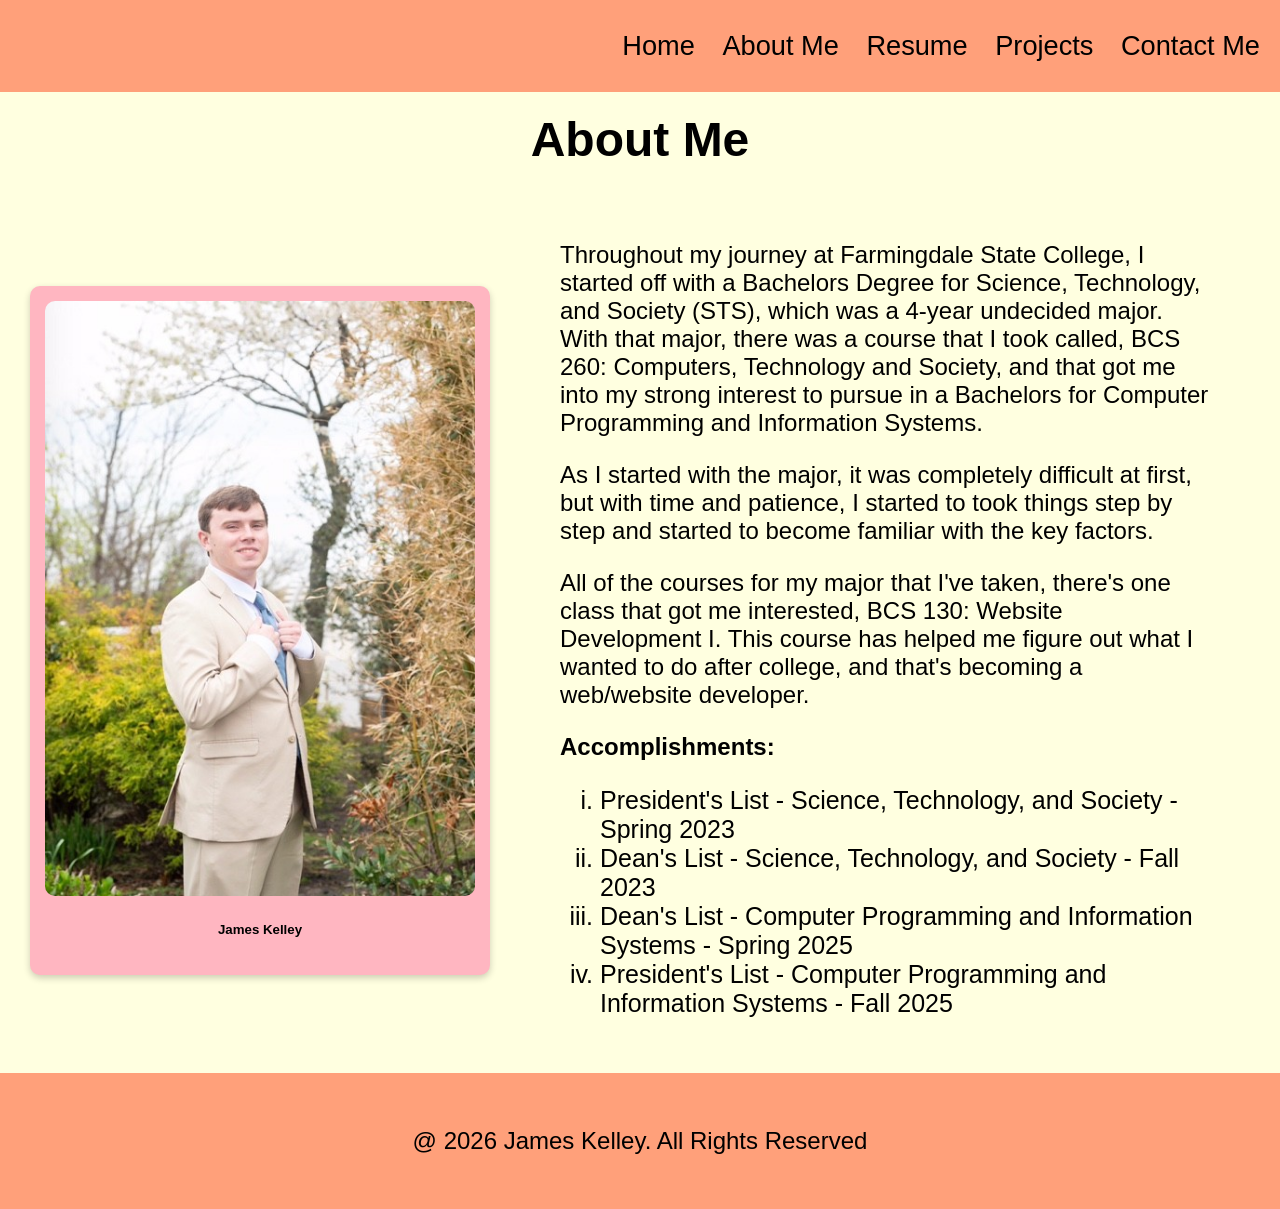
==== about.html @ 84675a19 "Change" ====
<!DOCTYPE html>
<html lang = "en">
<head>
    <meta charset="UTF-8">
    <meta name="viewport" content="width=device-width, initial-scale=1.0">
    <link rel="stylesheet" href="portfolio.css">
    <title>James Kelley</title>
</head>

<body>
    <!-- Navigation Bar -->
    <nav>
        <a href="index.html">Home</a>
        <a href="about.html">About Me</a>
        <a href="resume.html">Resume</a>
        <a href="project.html">Projects</a>
        <a href="contact.html">Contact Me</a>
    </nav>

    <section class="me">

    <!-- Head Title for About Me -->
    <h1>About Me</h1>
        <div class="about-container">

    <!-- Displays an image of myself -->
    <div class="card">
        <img src="images/aboutImage.jpg" alt ="Photo of James Kelley" class="grid-item-a">
        <h5 class="card-title">James Kelley</h5>
    </div>


    <!-- Displays the content, including my journey and accomplishments -->
    <div class="about-text">
        <p>Throughout my journey at Farmingdale State College, I started off with a Bachelors Degree for Science, 
        Technology, and Society (STS), which was a 4-year undecided major. With that major, there was a course that 
        I took called, BCS 260: Computers, Technology and Society, and that got me into my strong interest to pursue 
        in a Bachelors for Computer Programming and Information Systems.</p>
        <p>As I started with the major, it was completely difficult at first, but with time and patience, I started 
        to took things step by step and started to become familiar with the key factors.</p>
        <p>All of the courses for my major that I've taken, there's one class that got me interested, BCS 130: Website 
        Development I. This course has helped me figure out what I wanted to do after college, and that's becoming a 
        web/website developer.</p>
        
        <h2>Accomplishments: </h2>
        
        <ol type="i">
            <li>President's List - Science, Technology, and Society - Spring 2023</li>
            <li>Dean's List - Science, Technology, and Society - Fall 2023</li>
            <li>Dean's List - Computer Programming and Information Systems - Spring 2025</li>
            <li>President's List - Computer Programming and Information Systems - Fall 2025</li>
        </ol>
        
        </div>
    </div>
</section>

<!-- Footer -->
<footer>
    <p>@ 2026 James Kelley. All Rights Reserved</p>
</footer>

</body>


</html>
---- portfolio.css ----
body {
    background-color: lightyellow; 
    margin: 0; 
}

h1 {
    text-align: center; 
    font-family:'Franklin Gothic Medium', 'Arial Narrow', Arial, sans-serif; 
    font-size: 3em; 
    margin: 20px; 
}

h2 {
    font-family:'Franklin Gothic Medium', 'Arial Narrow', Arial, sans-serif; 
    margin-left: 40px; 
    margin-right: 40px; 
}

p {
    text-align: left; 
    font-size: 1.5em; 
    font-family: 'Arial'; 
    margin-left: 40px; 
    margin-right: 40px; 
    font-weight: normal; 
}

ol {
    font-family: 'Arial'; 
    font-size: 25px; 
    margin-left: 40px; 
    margin-right: 40px; 
    font-weight: normal; 
}

nav {
    font-family: Arial, Helvetica, sans-serif; 
    text-align: right; 
    align-items: center; 
    background-color: lightsalmon; 
    color: white; 
    padding: 30px 20px; 
    font-size: 1.7em; 
    justify-content: space-between;
}

nav a {
    text-decoration: none;
    color: black; 
    margin-left: 20px; 
}

.me {
    display: flex;
    flex-direction: column; 
    align-items: center; 
}

.about-container {
    display: flex; 
    align-items: center;
    gap: 30px;
    margin: 30px; 
}

.about-container img {
    width: 430px; 
    max-width: 500px; 
    height: auto; 
}

.about-text {
    text-align: left; 
}

.home-container {
    display: flex; 
    justify-content: center; 
    align-items: center; 
    margin: 30px; 

}

.home-container img {
    width: 430px;
    max-width: 500px;  
    height: auto; 
    border-radius: 10px; 
    margin-bottom: 10px; 
}

.projects {
    display: flex;
    justify-content: center; 
}

.image-project {
    display: flex;
    justify-content: center; 
    gap: 20px; 
    align-items: center;
    height: auto; 
}

.image-project img {
    width: 600px; 
}

.ideas {
    margin: 10px; 
    padding: 7px 14px; 
}

.resume-container {
    display: flex; 
    justify-content: center;
}

.resume-container img {
    width: 400px; 
    max-width: 500px; 
    padding: 0px; 
}

.contact-container {
    text-align: center; 
    font-family:'Franklin Gothic Medium', 'Arial Narrow', Arial, sans-serif;
    font-size: 20px; 
}

.contact-container p{
    text-align: center; 
}

.card-container {
    display: flex;
    overflow-x: auto; 
    scroll-behavior: smooth; 
    gap: 20px; 
    padding: 20px;
    justify-content: center; 
}

.card {
    min-width: 250px; 
    min-height: 50px; 
    flex-shrink: 0; 
    background: lightpink; 
    padding: 15px; 
    border-radius: 10px; 
    box-shadow: 0 3px 7px rgba(0, 0, 0, 0.2);
    text-align: center;
    font-family: Arial, sans-serif; 
}

.accordion {
    width: 600px;
    max-width: 700px; 
    margin: 40px auto; 
}

.accordion-item {
    margin-bottom: 10px; 
    border-radius: 10px; 
    overflow: hidden; 
    box-shadow: 0 3px 7px rgb(0, 0, 0, 0.2); 
}

.accordion-button:not(.collapsed) {
    background-color: brown;
    color: white; 
    text-align: center; 
}

.accordion-button:hover {
    background-color: lightgreen; 
    transition: 0.4s; 
}

img {
    width: 300px;
    border-radius: 10px; 
    align-items: center; 
}

footer {
    display: flex; 
    justify-content: center; 
    text-align: center; 
    background: lightsalmon;
    color: black; 
    padding: 30px; 
}
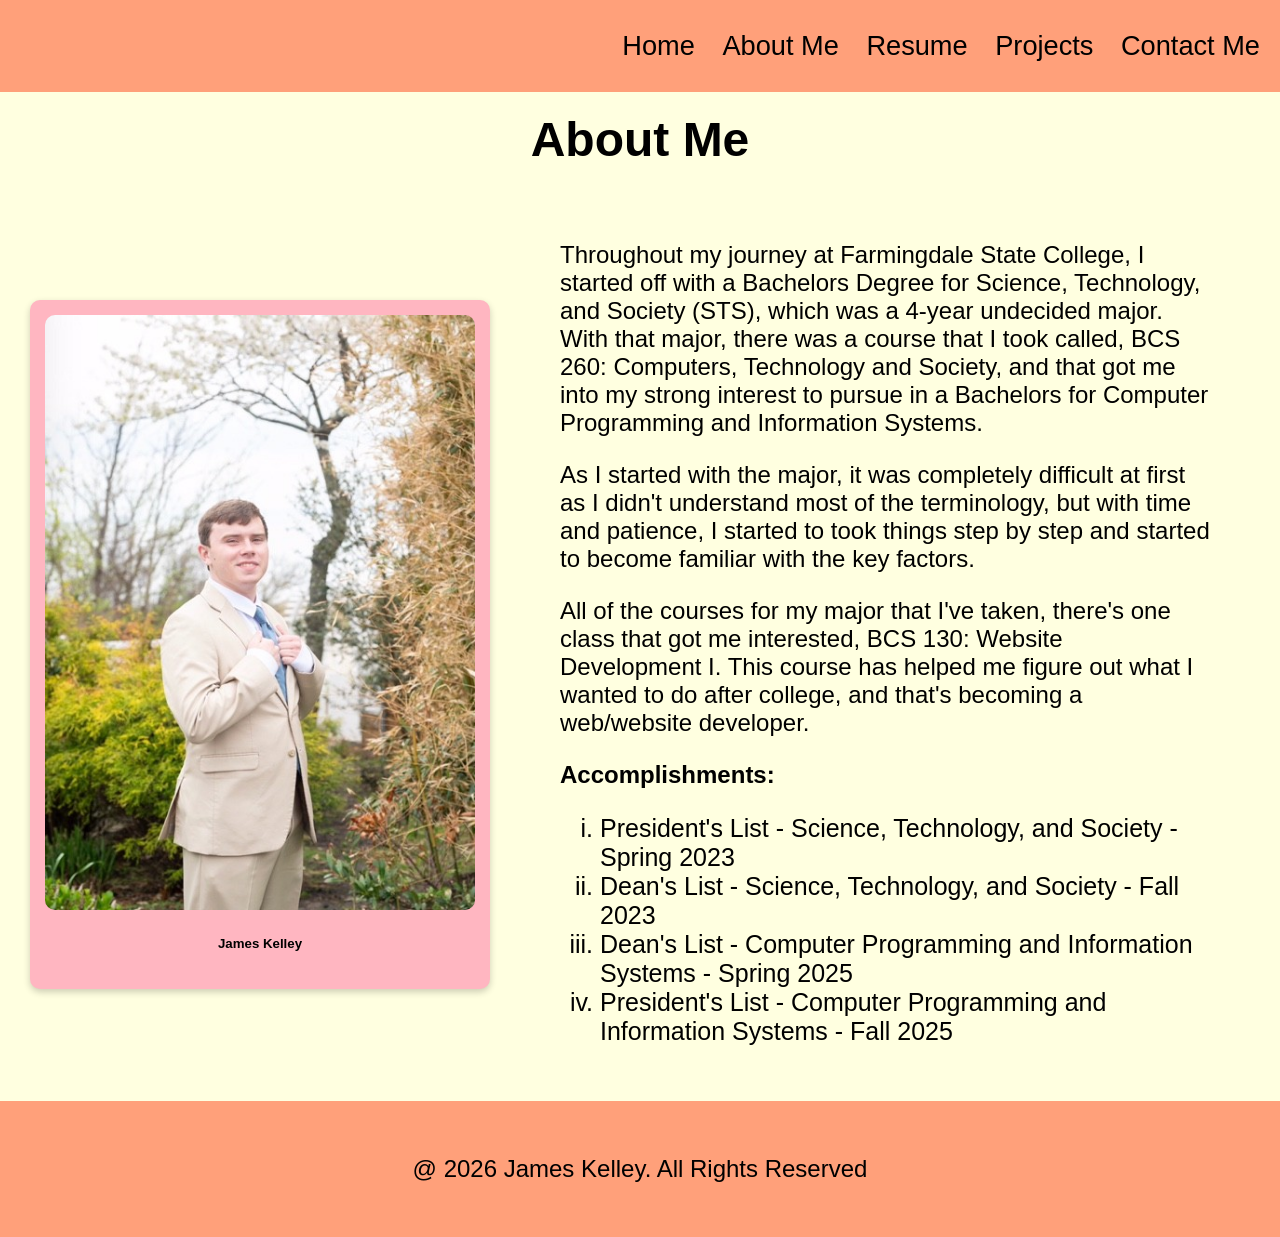
==== commit 3dd03765: "Slight Change" ====
--- a/about.html
+++ b/about.html
@@ -36,8 +36,8 @@
         Technology, and Society (STS), which was a 4-year undecided major. With that major, there was a course that 
         I took called, BCS 260: Computers, Technology and Society, and that got me into my strong interest to pursue 
         in a Bachelors for Computer Programming and Information Systems.</p>
-        <p>As I started with the major, it was completely difficult at first, but with time and patience, I started 
-        to took things step by step and started to become familiar with the key factors.</p>
+        <p>As I started with the major, it was completely difficult at first as I didn't understand most of the terminology, 
+        but with time and patience, I started to took things step by step and started to become familiar with the key factors.</p>
         <p>All of the courses for my major that I've taken, there's one class that got me interested, BCS 130: Website 
         Development I. This course has helped me figure out what I wanted to do after college, and that's becoming a 
         web/website developer.</p>
